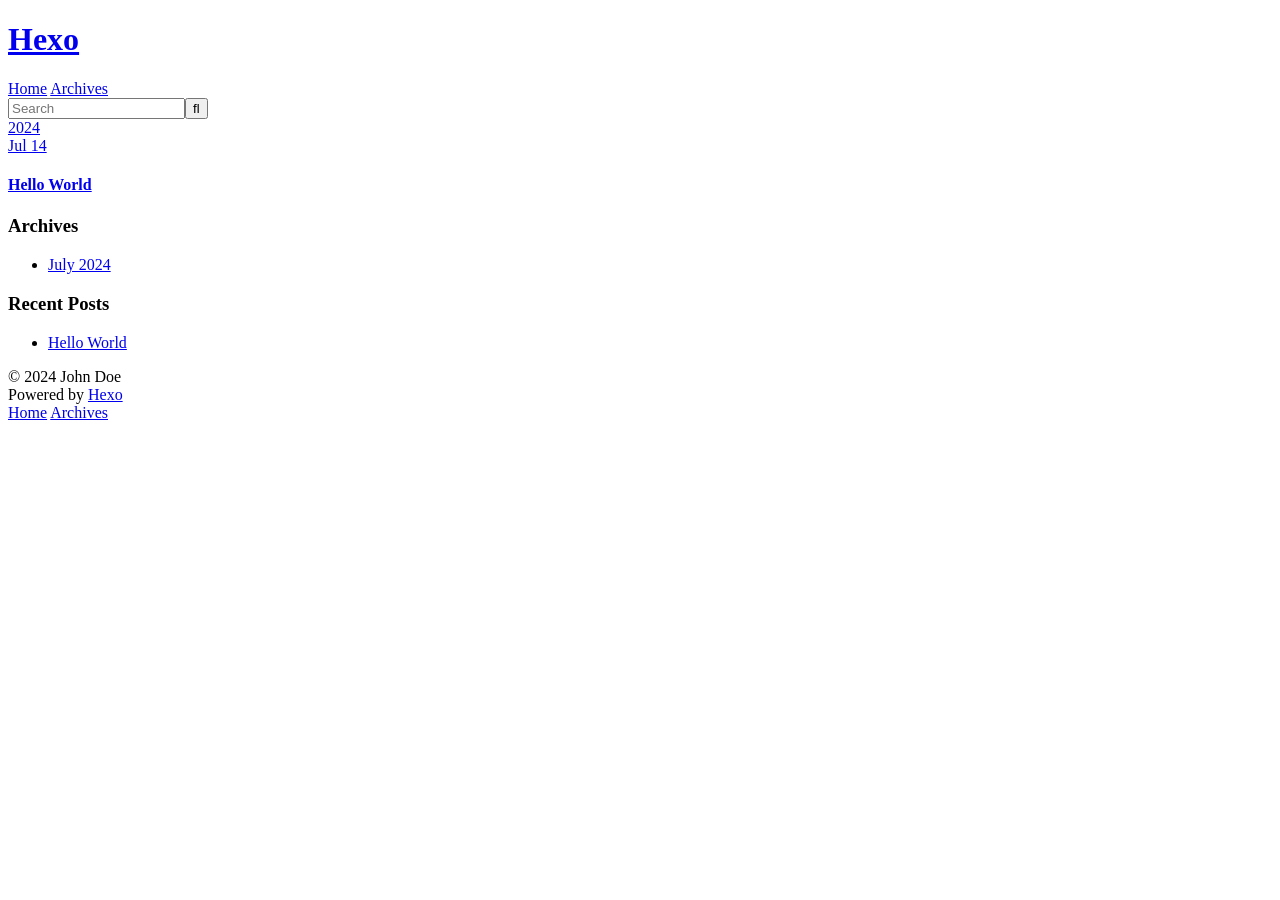
==== archives/index.html @ 9d107116 "Site updated: 2024-07-14 13:29:21" ====
<!DOCTYPE html>
<html>
<head>
  <meta charset="utf-8">
  
  
  <title>Archives | Hexo</title>
  <meta name="viewport" content="width=device-width, initial-scale=1, shrink-to-fit=no">
  <meta property="og:type" content="website">
<meta property="og:title" content="Hexo">
<meta property="og:url" content="http://example.com/archives/index.html">
<meta property="og:site_name" content="Hexo">
<meta property="og:locale" content="en_US">
<meta property="article:author" content="John Doe">
<meta name="twitter:card" content="summary">
  
    <link rel="alternate" href="/atom.xml" title="Hexo" type="application/atom+xml">
  
  
    <link rel="shortcut icon" href="/favicon.png">
  
  
  
<link rel="stylesheet" href="/css/style.css">

  
    
<link rel="stylesheet" href="/fancybox/jquery.fancybox.min.css">

  
  
<meta name="generator" content="Hexo 7.3.0"></head>

<body>
  <div id="container">
    <div id="wrap">
      <header id="header">
  <div id="banner"></div>
  <div id="header-outer" class="outer">
    <div id="header-title" class="inner">
      <h1 id="logo-wrap">
        <a href="/" id="logo">Hexo</a>
      </h1>
      
    </div>
    <div id="header-inner" class="inner">
      <nav id="main-nav">
        <a id="main-nav-toggle" class="nav-icon"><span class="fa fa-bars"></span></a>
        
          <a class="main-nav-link" href="/">Home</a>
        
          <a class="main-nav-link" href="/archives">Archives</a>
        
      </nav>
      <nav id="sub-nav">
        
        
          <a class="nav-icon" href="/atom.xml" title="RSS Feed"><span class="fa fa-rss"></span></a>
        
        <a class="nav-icon nav-search-btn" title="Search"><span class="fa fa-search"></span></a>
      </nav>
      <div id="search-form-wrap">
        <form action="//google.com/search" method="get" accept-charset="UTF-8" class="search-form"><input type="search" name="q" class="search-form-input" placeholder="Search"><button type="submit" class="search-form-submit">&#xF002;</button><input type="hidden" name="sitesearch" value="http://example.com"></form>
      </div>
    </div>
  </div>
</header>

      <div class="outer">
        <section id="main">
  
  
    
    
      
      
      <section class="archives-wrap">
        <div class="archive-year-wrap">
          <a href="/archives/2024" class="archive-year">2024</a>
        </div>
        <div class="archives">
    
    <article class="archive-article archive-type-post">
  <div class="archive-article-inner">
    <header class="archive-article-header">
      <a href="/2024/07/14/hello-world/" class="archive-article-date">
  <time class="dt-published" datetime="2024-07-14T05:10:13.181Z" itemprop="datePublished">Jul 14</time>
</a>
      
  
    <h1 itemprop="name">
      <a class="archive-article-title" href="/2024/07/14/hello-world/">Hello World</a>
    </h1>
  

    </header>
  </div>
</article>
  
  
    </div></section>
  


</section>
        
          <aside id="sidebar">
  
    

  
    

  
    
  
    
  <div class="widget-wrap">
    <h3 class="widget-title">Archives</h3>
    <div class="widget">
      <ul class="archive-list"><li class="archive-list-item"><a class="archive-list-link" href="/archives/2024/07/">July 2024</a></li></ul>
    </div>
  </div>


  
    
  <div class="widget-wrap">
    <h3 class="widget-title">Recent Posts</h3>
    <div class="widget">
      <ul>
        
          <li>
            <a href="/2024/07/14/hello-world/">Hello World</a>
          </li>
        
      </ul>
    </div>
  </div>

  
</aside>
        
      </div>
      <footer id="footer">
  
  <div class="outer">
    <div id="footer-info" class="inner">
      
      &copy; 2024 John Doe<br>
      Powered by <a href="https://hexo.io/" target="_blank">Hexo</a>
    </div>
  </div>
</footer>

    </div>
    <nav id="mobile-nav">
  
    <a href="/" class="mobile-nav-link">Home</a>
  
    <a href="/archives" class="mobile-nav-link">Archives</a>
  
</nav>
    


<script src="/js/jquery-3.6.4.min.js"></script>



  
<script src="/fancybox/jquery.fancybox.min.js"></script>




<script src="/js/script.js"></script>





  </div>
</body>
</html>
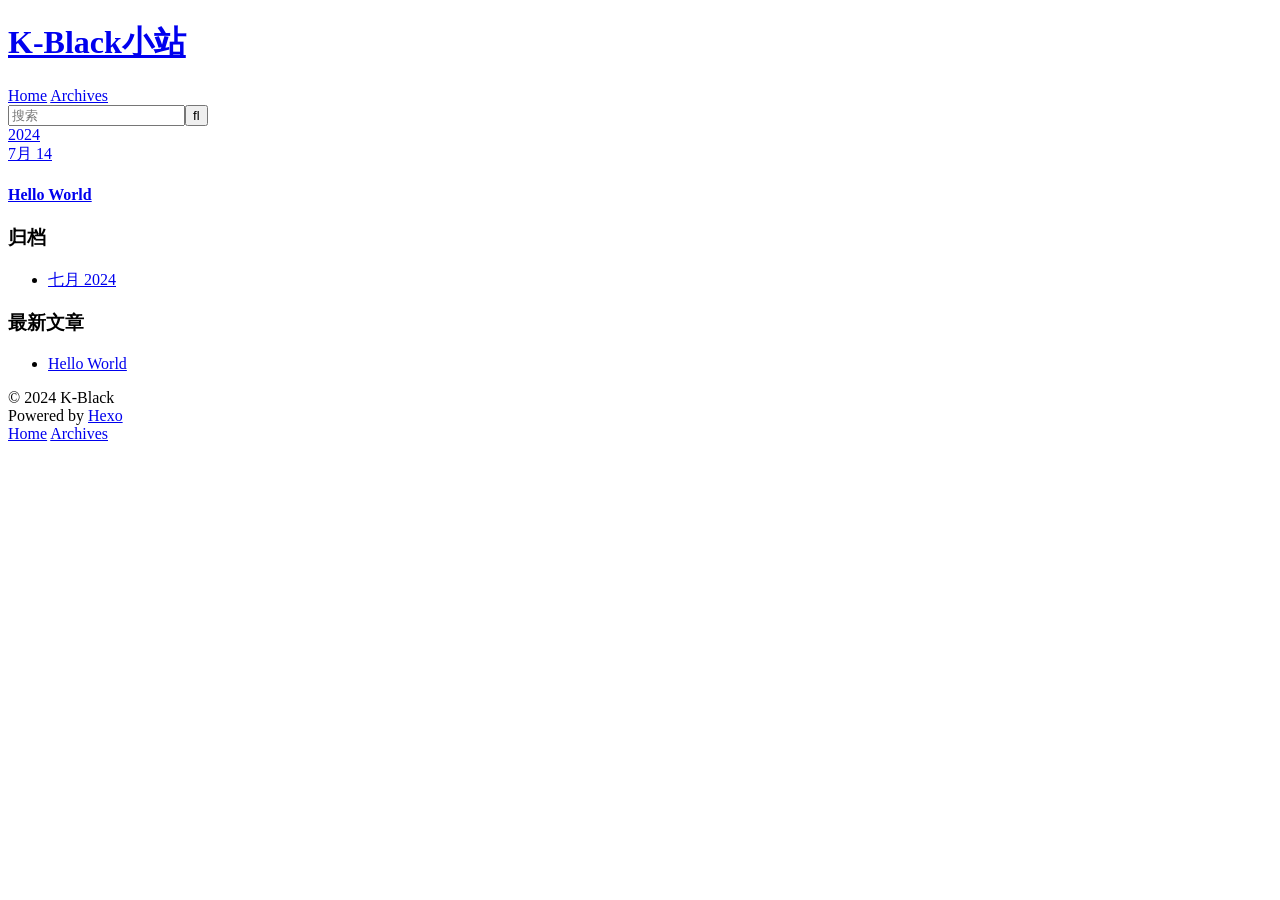
==== commit c56af139: "Site updated: 2024-07-14 13:41:39" ====
--- a/archives/index.html
+++ b/archives/index.html
@@ -4,17 +4,17 @@
   <meta charset="utf-8">
   
   
-  <title>Archives | Hexo</title>
+  <title>归档 | K-Black小站</title>
   <meta name="viewport" content="width=device-width, initial-scale=1, shrink-to-fit=no">
   <meta property="og:type" content="website">
-<meta property="og:title" content="Hexo">
+<meta property="og:title" content="K-Black小站">
 <meta property="og:url" content="http://example.com/archives/index.html">
-<meta property="og:site_name" content="Hexo">
-<meta property="og:locale" content="en_US">
-<meta property="article:author" content="John Doe">
+<meta property="og:site_name" content="K-Black小站">
+<meta property="og:locale" content="zh_CN">
+<meta property="article:author" content="K-Black">
 <meta name="twitter:card" content="summary">
   
-    <link rel="alternate" href="/atom.xml" title="Hexo" type="application/atom+xml">
+    <link rel="alternate" href="/atom.xml" title="K-Black小站" type="application/atom+xml">
   
   
     <link rel="shortcut icon" href="/favicon.png">
@@ -39,7 +39,7 @@
   <div id="header-outer" class="outer">
     <div id="header-title" class="inner">
       <h1 id="logo-wrap">
-        <a href="/" id="logo">Hexo</a>
+        <a href="/" id="logo">K-Black小站</a>
       </h1>
       
     </div>
@@ -55,12 +55,12 @@
       <nav id="sub-nav">
         
         
-          <a class="nav-icon" href="/atom.xml" title="RSS Feed"><span class="fa fa-rss"></span></a>
+          <a class="nav-icon" href="/atom.xml" title="RSS 订阅"><span class="fa fa-rss"></span></a>
         
-        <a class="nav-icon nav-search-btn" title="Search"><span class="fa fa-search"></span></a>
+        <a class="nav-icon nav-search-btn" title="搜索"><span class="fa fa-search"></span></a>
       </nav>
       <div id="search-form-wrap">
-        <form action="//google.com/search" method="get" accept-charset="UTF-8" class="search-form"><input type="search" name="q" class="search-form-input" placeholder="Search"><button type="submit" class="search-form-submit">&#xF002;</button><input type="hidden" name="sitesearch" value="http://example.com"></form>
+        <form action="//google.com/search" method="get" accept-charset="UTF-8" class="search-form"><input type="search" name="q" class="search-form-input" placeholder="搜索"><button type="submit" class="search-form-submit">&#xF002;</button><input type="hidden" name="sitesearch" value="http://example.com"></form>
       </div>
     </div>
   </div>
@@ -84,7 +84,7 @@
   <div class="archive-article-inner">
     <header class="archive-article-header">
       <a href="/2024/07/14/hello-world/" class="archive-article-date">
-  <time class="dt-published" datetime="2024-07-14T05:10:13.181Z" itemprop="datePublished">Jul 14</time>
+  <time class="dt-published" datetime="2024-07-14T05:10:13.181Z" itemprop="datePublished">7月 14</time>
 </a>
       
   
@@ -116,9 +116,9 @@
   
     
   <div class="widget-wrap">
-    <h3 class="widget-title">Archives</h3>
+    <h3 class="widget-title">归档</h3>
     <div class="widget">
-      <ul class="archive-list"><li class="archive-list-item"><a class="archive-list-link" href="/archives/2024/07/">July 2024</a></li></ul>
+      <ul class="archive-list"><li class="archive-list-item"><a class="archive-list-link" href="/archives/2024/07/">七月 2024</a></li></ul>
     </div>
   </div>
 
@@ -126,7 +126,7 @@
   
     
   <div class="widget-wrap">
-    <h3 class="widget-title">Recent Posts</h3>
+    <h3 class="widget-title">最新文章</h3>
     <div class="widget">
       <ul>
         
@@ -147,7 +147,7 @@
   <div class="outer">
     <div id="footer-info" class="inner">
       
-      &copy; 2024 John Doe<br>
+      &copy; 2024 K-Black<br>
       Powered by <a href="https://hexo.io/" target="_blank">Hexo</a>
     </div>
   </div>
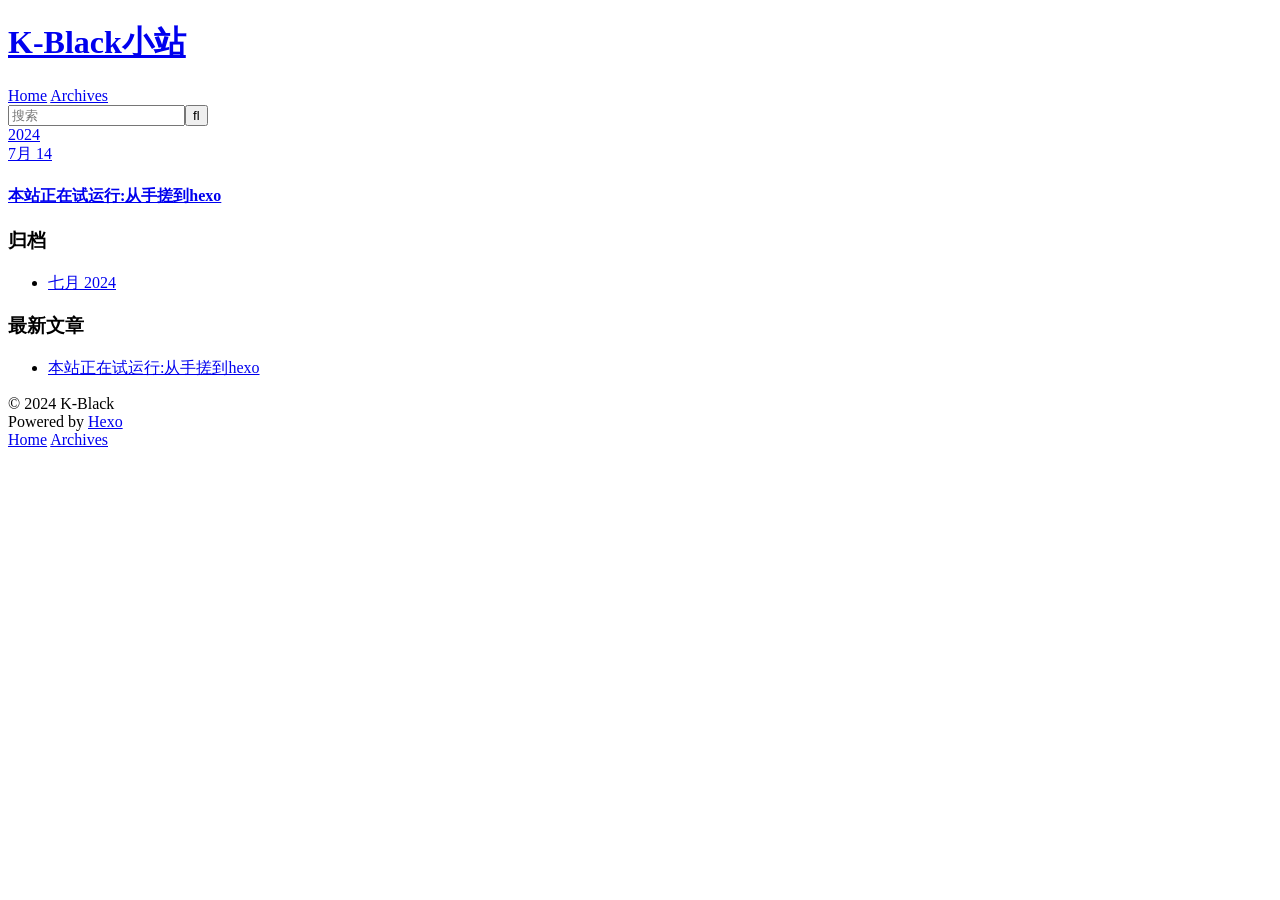
==== commit d8432def: "Site updated: 2024-07-14 13:57:13" ====
--- a/archives/index.html
+++ b/archives/index.html
@@ -83,13 +83,13 @@
     <article class="archive-article archive-type-post">
   <div class="archive-article-inner">
     <header class="archive-article-header">
-      <a href="/2024/07/14/hello-world/" class="archive-article-date">
-  <time class="dt-published" datetime="2024-07-14T05:10:13.181Z" itemprop="datePublished">7月 14</time>
+      <a href="/2024/07/14/%E6%9C%AC%E7%AB%99%E6%AD%A3%E5%9C%A8%E8%AF%95%E8%BF%90%E8%A1%8C-%E4%BB%8E%E6%89%8B%E6%90%93%E5%88%B0hexo/" class="archive-article-date">
+  <time class="dt-published" datetime="2024-07-14T05:56:45.000Z" itemprop="datePublished">7月 14</time>
 </a>
       
   
     <h1 itemprop="name">
-      <a class="archive-article-title" href="/2024/07/14/hello-world/">Hello World</a>
+      <a class="archive-article-title" href="/2024/07/14/%E6%9C%AC%E7%AB%99%E6%AD%A3%E5%9C%A8%E8%AF%95%E8%BF%90%E8%A1%8C-%E4%BB%8E%E6%89%8B%E6%90%93%E5%88%B0hexo/">本站正在试运行:从手搓到hexo</a>
     </h1>
   
 
@@ -131,7 +131,7 @@
       <ul>
         
           <li>
-            <a href="/2024/07/14/hello-world/">Hello World</a>
+            <a href="/2024/07/14/%E6%9C%AC%E7%AB%99%E6%AD%A3%E5%9C%A8%E8%AF%95%E8%BF%90%E8%A1%8C-%E4%BB%8E%E6%89%8B%E6%90%93%E5%88%B0hexo/">本站正在试运行:从手搓到hexo</a>
           </li>
         
       </ul>
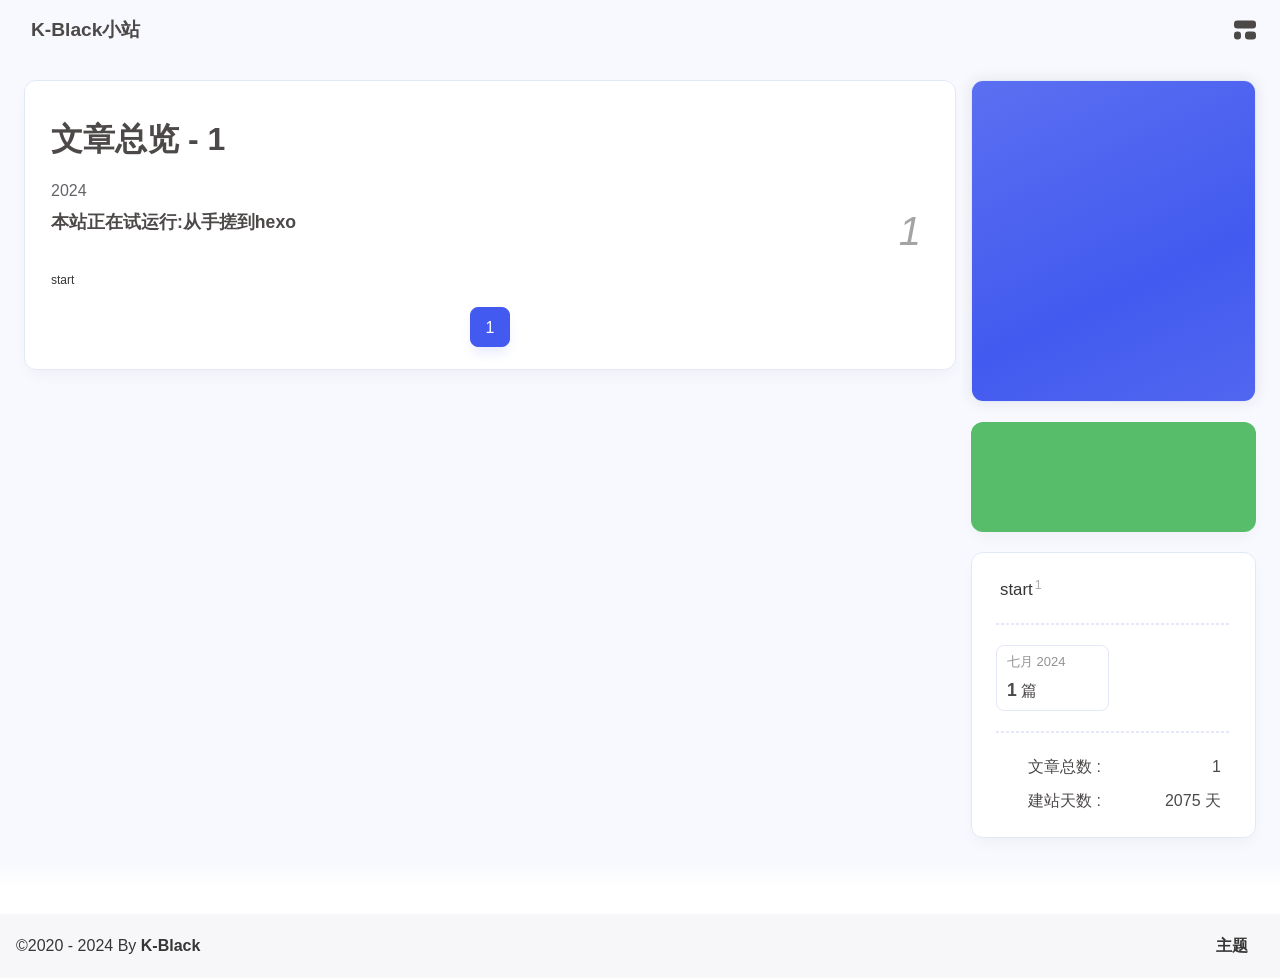
==== commit afcc9e91: "Site updated: 2024-07-14 14:18:46" ====
--- a/archives/index.html
+++ b/archives/index.html
@@ -1,185 +1,340 @@
-<!DOCTYPE html>
-<html>
-<head>
-  <meta charset="utf-8">
+<!DOCTYPE html><html lang="zh-CN" data-theme="light"><head><meta charset="UTF-8"><meta http-equiv="X-UA-Compatible" content="IE=edge"><meta name="viewport" content="width=device-width, initial-scale=1.0, user-scalable=no"><title>归档 | K-Black小站</title><meta name="author" content="K-Black"><meta name="copyright" content="K-Black"><meta name="format-detection" content="telephone=no"><meta name="theme-color" content="#f7f9fe"><meta name="mobile-web-app-capable" content="yes"><meta name="apple-touch-fullscreen" content="yes"><meta name="apple-mobile-web-app-title" content="归档"><meta name="application-name" content="归档"><meta name="apple-mobile-web-app-capable" content="yes"><meta name="apple-mobile-web-app-status-bar-style" content="#f7f9fe"><meta property="og:type" content="website"><meta property="og:title" content="归档"><meta property="og:url" content="http://example.com/archives/index.html"><meta property="og:site_name" content="K-Black小站"><meta property="og:description" content="归档"><meta property="og:locale" content="zh-CN"><meta property="og:image" content="https://bu.dusays.com/2023/04/27/64496e511b09c.jpg"><meta property="article:author" content="K-Black"><meta property="article:tag"><meta name="twitter:card" content="summary"><meta name="twitter:image" content="https://bu.dusays.com/2023/04/27/64496e511b09c.jpg"><meta name="description" content="归档"><link rel="shortcut icon" href="/favicon.ico"><link rel="canonical" href="http://example.com/archives/"><link rel="preconnect" href="//cdn.cbd.int"/><meta name="google-site-verification" content="xxx"/><meta name="baidu-site-verification" content="code-xxx"/><meta name="msvalidate.01" content="xxx"/><link rel="stylesheet" href="/css/index.css"><link rel="stylesheet" href="https://cdn.cbd.int/node-snackbar@0.1.16/dist/snackbar.min.css" media="print" onload="this.media='all'"><link rel="stylesheet" href="https://cdn.cbd.int/@fancyapps/ui@5.0.28/dist/fancybox/fancybox.css" media="print" onload="this.media='all'"><script>const GLOBAL_CONFIG = {
+  linkPageTop: undefined,
+  peoplecanvas: {"enable":true,"img":"https://upload-bbs.miyoushe.com/upload/2023/09/03/125766904/ee23df8517f3c3e3efc4145658269c06_5714860933110284659.png"},
+  postHeadAiDescription: {"enable":true,"gptName":"AnZhiYu","mode":"local","switchBtn":false,"btnLink":"https://afdian.net/item/886a79d4db6711eda42a52540025c377","randomNum":3,"basicWordCount":1000,"key":"xxxx","Referer":"https://xx.xx/"},
+  diytitle: {"enable":true,"leaveTitle":"w(ﾟДﾟ)w 不要走！再看看嘛！","backTitle":"♪(^∇^*)欢迎肥来！"},
+  LA51: undefined,
+  greetingBox: undefined,
+  twikooEnvId: '',
+  commentBarrageConfig:undefined,
+  root: '/',
+  preloader: {"source":3},
+  friends_vue_info: undefined,
+  navMusic: true,
+  mainTone: undefined,
+  authorStatus: undefined,
+  algolia: undefined,
+  localSearch: undefined,
+  translate: {"defaultEncoding":2,"translateDelay":0,"msgToTraditionalChinese":"繁","msgToSimplifiedChinese":"简","rightMenuMsgToTraditionalChinese":"转为繁体","rightMenuMsgToSimplifiedChinese":"转为简体"},
+  noticeOutdate: undefined,
+  highlight: {"plugin":"highlight.js","highlightCopy":true,"highlightLang":true,"highlightHeightLimit":330},
+  copy: {
+    success: '复制成功',
+    error: '复制错误',
+    noSupport: '浏览器不支持'
+  },
+  relativeDate: {
+    homepage: false,
+    simplehomepage: true,
+    post: false
+  },
+  runtime: '天',
+  date_suffix: {
+    just: '刚刚',
+    min: '分钟前',
+    hour: '小时前',
+    day: '天前',
+    month: '个月前'
+  },
+  copyright: {"copy":true,"copyrightEbable":false,"limitCount":50,"languages":{"author":"作者: K-Black","link":"链接: ","source":"来源: K-Black小站","info":"著作权归作者所有。商业转载请联系作者获得授权，非商业转载请注明出处。","copySuccess":"复制成功，复制和转载请标注本文地址"}},
+  lightbox: 'fancybox',
+  Snackbar: {"chs_to_cht":"你已切换为繁体","cht_to_chs":"你已切换为简体","day_to_night":"你已切换为深色模式","night_to_day":"你已切换为浅色模式","bgLight":"#425AEF","bgDark":"#1f1f1f","position":"top-center"},
+  source: {
+    justifiedGallery: {
+      js: 'https://cdn.cbd.int/flickr-justified-gallery@2.1.2/dist/fjGallery.min.js',
+      css: 'https://cdn.cbd.int/flickr-justified-gallery@2.1.2/dist/fjGallery.css'
+    }
+  },
+  isPhotoFigcaption: false,
+  islazyload: true,
+  isAnchor: false,
+  shortcutKey: undefined,
+  autoDarkmode: true
+}</script><script id="config-diff">var GLOBAL_CONFIG_SITE = {
+  configTitle: 'K-Black小站',
+  title: '归档',
+  postAI: '',
+  pageFillDescription: '归档',
+  isPost: false,
+  isHome: false,
+  isHighlightShrink: false,
+  isToc: false,
+  postUpdate: '2024-07-14 14:18:02',
+  postMainColor: '',
+}</script><noscript><style type="text/css">
+  #nav {
+    opacity: 1
+  }
+  .justified-gallery img {
+    opacity: 1
+  }
+
+  #recent-posts time,
+  #post-meta time {
+    display: inline !important
+  }
+</style></noscript><script>(win=>{
+      win.saveToLocal = {
+        set: (key, value, ttl) => {
+          if (ttl === 0) return
+          const now = Date.now()
+          const expiry = now + ttl * 86400000
+          const item = {
+            value,
+            expiry
+          }
+          localStorage.setItem(key, JSON.stringify(item))
+        },
+      
+        get: key => {
+          const itemStr = localStorage.getItem(key)
+      
+          if (!itemStr) {
+            return undefined
+          }
+          const item = JSON.parse(itemStr)
+          const now = Date.now()
+      
+          if (now > item.expiry) {
+            localStorage.removeItem(key)
+            return undefined
+          }
+          return item.value
+        }
+      }
+    
+      win.getScript = (url, attr = {}) => new Promise((resolve, reject) => {
+        const script = document.createElement('script')
+        script.src = url
+        script.async = true
+        script.onerror = reject
+        script.onload = script.onreadystatechange = function() {
+          const loadState = this.readyState
+          if (loadState && loadState !== 'loaded' && loadState !== 'complete') return
+          script.onload = script.onreadystatechange = null
+          resolve()
+        }
+
+        Object.keys(attr).forEach(key => {
+          script.setAttribute(key, attr[key])
+        })
+
+        document.head.appendChild(script)
+      })
+    
+      win.getCSS = (url, id = false) => new Promise((resolve, reject) => {
+        const link = document.createElement('link')
+        link.rel = 'stylesheet'
+        link.href = url
+        if (id) link.id = id
+        link.onerror = reject
+        link.onload = link.onreadystatechange = function() {
+          const loadState = this.readyState
+          if (loadState && loadState !== 'loaded' && loadState !== 'complete') return
+          link.onload = link.onreadystatechange = null
+          resolve()
+        }
+        document.head.appendChild(link)
+      })
+    
+      win.activateDarkMode = () => {
+        document.documentElement.setAttribute('data-theme', 'dark')
+        if (document.querySelector('meta[name="theme-color"]') !== null) {
+          document.querySelector('meta[name="theme-color"]').setAttribute('content', '#18171d')
+        }
+      }
+      win.activateLightMode = () => {
+        document.documentElement.setAttribute('data-theme', 'light')
+        if (document.querySelector('meta[name="theme-color"]') !== null) {
+          document.querySelector('meta[name="theme-color"]').setAttribute('content', '#f7f9fe')
+        }
+      }
+      const t = saveToLocal.get('theme')
+    
+          const isDarkMode = window.matchMedia('(prefers-color-scheme: dark)').matches
+          const isLightMode = window.matchMedia('(prefers-color-scheme: light)').matches
+          const isNotSpecified = window.matchMedia('(prefers-color-scheme: no-preference)').matches
+          const hasNoSupport = !isDarkMode && !isLightMode && !isNotSpecified
+
+          if (t === undefined) {
+            if (isLightMode) activateLightMode()
+            else if (isDarkMode) activateDarkMode()
+            else if (isNotSpecified || hasNoSupport) {
+              const now = new Date()
+              const hour = now.getHours()
+              const isNight = hour <= 6 || hour >= 18
+              isNight ? activateDarkMode() : activateLightMode()
+            }
+            window.matchMedia('(prefers-color-scheme: dark)').addListener(e => {
+              if (saveToLocal.get('theme') === undefined) {
+                e.matches ? activateDarkMode() : activateLightMode()
+              }
+            })
+          } else if (t === 'light') activateLightMode()
+          else activateDarkMode()
+        
+      const asideStatus = saveToLocal.get('aside-status')
+      if (asideStatus !== undefined) {
+        if (asideStatus === 'hide') {
+          document.documentElement.classList.add('hide-aside')
+        } else {
+          document.documentElement.classList.remove('hide-aside')
+        }
+      }
+    
+      const detectApple = () => {
+        if(/iPad|iPhone|iPod|Macintosh/.test(navigator.userAgent)){
+          document.documentElement.classList.add('apple')
+        }
+      }
+      detectApple()
+    })(window)</script><meta name="generator" content="Hexo 7.3.0"></head><body data-type="anzhiyu"><div id="web_bg"></div><div id="an_music_bg"></div><div id="loading-box" onclick="document.getElementById(&quot;loading-box&quot;).classList.add(&quot;loaded&quot;)"><div class="loading-bg"><img class="loading-img nolazyload" alt="加载头像" src="https://npm.elemecdn.com/anzhiyu-blog-static@1.0.4/img/avatar.jpg"/><div class="loading-image-dot"></div></div></div><script>const preloader = {
+  endLoading: () => {
+    document.getElementById('loading-box').classList.add("loaded");
+  },
+  initLoading: () => {
+    document.getElementById('loading-box').classList.remove("loaded")
+  }
+}
+window.addEventListener('load',()=> { preloader.endLoading() })
+setTimeout(function(){preloader.endLoading();},10000)
+
+if (true) {
+  document.addEventListener('pjax:send', () => { preloader.initLoading() })
+  document.addEventListener('pjax:complete', () => { preloader.endLoading() })
+}</script><link rel="stylesheet" href="https://cdn.cbd.int/anzhiyu-theme-static@1.1.10/progress_bar/progress_bar.css"/><script async="async" src="https://cdn.cbd.int/pace-js@1.2.4/pace.min.js" data-pace-options="{ &quot;restartOnRequestAfter&quot;:false,&quot;eventLag&quot;:false}"></script><div class="page" id="body-wrap"><header class="not-top-img" id="page-header"><nav id="nav"><div id="nav-group"><span id="blog_name"><a id="site-name" href="/" accesskey="h"><div class="title">K-Black小站</div><i class="anzhiyufont anzhiyu-icon-house-chimney"></i></a></span><div class="mask-name-container"><div id="name-container"><a id="page-name" href="javascript:anzhiyu.scrollToDest(0, 500)">PAGE_NAME</a></div></div><div id="menus"></div><div id="nav-right"><div class="nav-button" id="randomPost_button"><a class="site-page" onclick="toRandomPost()" title="随机前往一个文章" href="javascript:void(0);"><i class="anzhiyufont anzhiyu-icon-dice"></i></a></div><input id="center-console" type="checkbox"/><label class="widget" for="center-console" title="中控台" onclick="anzhiyu.switchConsole();"><i class="left"></i><i class="widget center"></i><i class="widget right"></i></label><div id="console"><div class="console-card-group-reward"><ul class="reward-all console-card"><li class="reward-item"><a href="https://npm.elemecdn.com/anzhiyu-blog@1.1.6/img/post/common/qrcode-weichat.png" target="_blank"><img class="post-qr-code-img" alt="微信" src= "[data-uri]" onerror="this.onerror=null,this.src=&quot;/img/404.jpg&quot;" data-lazy-src="https://npm.elemecdn.com/anzhiyu-blog@1.1.6/img/post/common/qrcode-weichat.png"/></a><div class="post-qr-code-desc">微信</div></li><li class="reward-item"><a href="https://npm.elemecdn.com/anzhiyu-blog@1.1.6/img/post/common/qrcode-alipay.png" target="_blank"><img class="post-qr-code-img" alt="支付宝" src= "[data-uri]" onerror="this.onerror=null,this.src=&quot;/img/404.jpg&quot;" data-lazy-src="https://npm.elemecdn.com/anzhiyu-blog@1.1.6/img/post/common/qrcode-alipay.png"/></a><div class="post-qr-code-desc">支付宝</div></li></ul></div><div class="console-card-group"><div class="console-card-group-left"><div class="console-card" id="card-newest-comments"><div class="card-content"><div class="author-content-item-tips">互动</div><span class="author-content-item-title"> 最新评论</span></div><div class="aside-list"><span>正在加载中...</span></div></div></div><div class="console-card-group-right"><div class="console-card tags"><div class="card-content"><div class="author-content-item-tips">兴趣点</div><span class="author-content-item-title">寻找你感兴趣的领域</span><div class="card-tags"><div class="item-headline"></div><div class="card-tag-cloud"><a href="/tags/start/" style="font-size: 1.05rem;">start<sup>1</sup></a></div></div><hr/></div></div><div class="console-card history"><div class="item-headline"><i class="anzhiyufont anzhiyu-icon-box-archiv"></i><span>文章</span></div><div class="card-archives"><div class="item-headline"><i class="anzhiyufont anzhiyu-icon-archive"></i><span>归档</span></div><ul class="card-archive-list"><li class="card-archive-list-item"><a class="card-archive-list-link" href="/archives/2024/07/"><span class="card-archive-list-date">七月 2024</span><div class="card-archive-list-count-group"><span class="card-archive-list-count">1</span><span>篇</span></div></a></li></ul></div><hr/></div></div></div><div class="button-group"><div class="console-btn-item"><a class="darkmode_switchbutton" title="显示模式切换" href="javascript:void(0);"><i class="anzhiyufont anzhiyu-icon-moon"></i></a></div><div class="console-btn-item" id="consoleHideAside" onclick="anzhiyu.hideAsideBtn()" title="边栏显示控制"><a class="asideSwitch"><i class="anzhiyufont anzhiyu-icon-arrows-left-right"></i></a></div><div class="console-btn-item" id="consoleMusic" onclick="anzhiyu.musicToggle()" title="音乐开关"><a class="music-switch"><i class="anzhiyufont anzhiyu-icon-music"></i></a></div></div><div class="console-mask" onclick="anzhiyu.hideConsole()" href="javascript:void(0);"></div></div><div class="nav-button" id="nav-totop"><a class="totopbtn" href="javascript:void(0);"><i class="anzhiyufont anzhiyu-icon-arrow-up"></i><span id="percent" onclick="anzhiyu.scrollToDest(0,500)">0</span></a></div><div id="toggle-menu"><a class="site-page" href="javascript:void(0);" title="切换"><i class="anzhiyufont anzhiyu-icon-bars"></i></a></div></div></div></nav></header><main id="blog-container"><div class="layout" id="content-inner"><div id="archive"><div class="article-sort-title">文章总览 - 1</div><div class="article-sort"><div class="article-sort-item year"><span>2024</span></div><div class="article-sort-item no-article-cover"><div class="article-sort-item-info"><a class="article-sort-item-title" href="/2024/07/14/%E6%9C%AC%E7%AB%99%E6%AD%A3%E5%9C%A8%E8%AF%95%E8%BF%90%E8%A1%8C-%E4%BB%8E%E6%89%8B%E6%90%93%E5%88%B0hexo/" title="本站正在试运行:从手搓到hexo">本站正在试运行:从手搓到hexo</a><span class="article-sort-item-index">1</span><div class="article-meta-wrap"><span class="article-sort-item-tags"><a class="article-meta__tags" href="/tags/start/" tabindex="-1"> <span> <i class="anzhiyufont anzhiyu-icon-hashtag"></i>start</span></a></span><div class="article-sort-item-time"><i class="anzhiyufont anzhiyu-icon-calendar-alt"></i><time class="post-meta-date-created" datetime="2024-07-14T05:56:45.000Z" title="发表于 2024-07-14 13:56:45">2024-07-14</time></div></div></div></div></div><nav id="pagination"><div class="pagination"><span class="page-number current">1</span></div></nav></div><div class="aside-content" id="aside-content"><div class="card-widget card-info"><div class="card-content"><div class="author-info-avatar"><img class="avatar-img" src= "[data-uri]" onerror="this.onerror=null,this.src=&quot;/img/404.jpg&quot;" data-lazy-src="https://bu.dusays.com/2023/04/27/64496e511b09c.jpg" onerror="this.onerror=null;this.src='/img/friend_404.gif'" alt="avatar"/></div><div class="author-info__description"></div></div></div><div class="card-widget anzhiyu-right-widget" id="card-wechat" onclick="null"><div id="flip-wrapper"><div id="flip-content"><div class="face" style="background: url(https://bu.dusays.com/2023/01/13/63c02edf44033.png) center center / 100% no-repeat"></div><div class="back face" style="background: url(https://bu.dusays.com/2023/05/13/645fa415e8694.png) center center / 100% no-repeat"></div></div></div></div><div class="sticky_layout"><div class="card-widget"><div class="card-tags"><div class="item-headline"></div><div class="card-tag-cloud"><a href="/tags/start/" style="font-size: 1.05rem;">start<sup>1</sup></a></div></div><hr/><div class="card-archives"><div class="item-headline"><i class="anzhiyufont anzhiyu-icon-archive"></i><span>归档</span></div><ul class="card-archive-list"><li class="card-archive-list-item"><a class="card-archive-list-link" href="/archives/2024/07/"><span class="card-archive-list-date">七月 2024</span><div class="card-archive-list-count-group"><span class="card-archive-list-count">1</span><span>篇</span></div></a></li></ul></div><hr/><div class="card-webinfo"><div class="item-headline"><i class="anzhiyufont anzhiyu-icon-chart-line"></i><span>网站资讯</span></div><div class="webinfo"><div class="webinfo-item"><div class="webinfo-item-title"><i class="anzhiyufont anzhiyu-icon-file-lines"></i><div class="item-name">文章总数 :</div></div><div class="item-count">1</div></div><div class="webinfo-item"><div class="webinfo-item-title"><i class="anzhiyufont anzhiyu-icon-stopwatch"></i><div class="item-name">建站天数 :</div></div><div class="item-count" id="runtimeshow" data-publishDate="2021-03-31T16:00:00.000Z"><i class="anzhiyufont anzhiyu-icon-spinner anzhiyu-spin"></i></div></div></div></div></div></div></div></div></main><footer id="footer"><div id="footer-wrap"></div><div id="footer-bar"><div class="footer-bar-links"><div class="footer-bar-left"><div id="footer-bar-tips"><div class="copyright">&copy;2020 - 2024 By <a class="footer-bar-link" href="/" title="K-Black" target="_blank">K-Black</a></div></div><div id="footer-type-tips"></div></div><div class="footer-bar-right"><a class="footer-bar-link" target="_blank" rel="noopener" href="https://github.com/anzhiyu-c/hexo-theme-anzhiyu" title="主题">主题</a></div></div></div></footer></div><div id="sidebar"><div id="menu-mask"></div><div id="sidebar-menus"><div class="sidebar-site-data site-data is-center"><a href="/archives/" title="archive"><div class="headline">文章</div><div class="length-num">1</div></a><a href="/tags/" title="tag"><div class="headline">标签</div><div class="length-num">1</div></a><a href="/categories/" title="category"><div class="headline">分类</div><div class="length-num">0</div></a></div><span class="sidebar-menu-item-title">功能</span><div class="sidebar-menu-item"><a class="darkmode_switchbutton menu-child" href="javascript:void(0);" title="显示模式"><i class="anzhiyufont anzhiyu-icon-circle-half-stroke"></i><span>显示模式</span></a></div><div class="back-menu-list-groups"><div class="back-menu-list-group"><div class="back-menu-list-title">网页</div><div class="back-menu-list"><a class="back-menu-item" target="_blank" rel="noopener" href="https://blog.anheyu.com/" title="博客"><img class="back-menu-item-icon" src= "[data-uri]" onerror="this.onerror=null,this.src=&quot;/img/404.jpg&quot;" data-lazy-src="/img/favicon.ico" alt="博客"/><span class="back-menu-item-text">博客</span></a></div></div><div class="back-menu-list-group"><div class="back-menu-list-title">项目</div><div class="back-menu-list"><a class="back-menu-item" target="_blank" rel="noopener" href="https://image.anheyu.com/" title="安知鱼图床"><img class="back-menu-item-icon" src= "[data-uri]" onerror="this.onerror=null,this.src=&quot;/img/404.jpg&quot;" data-lazy-src="https://image.anheyu.com/favicon.ico" alt="安知鱼图床"/><span class="back-menu-item-text">安知鱼图床</span></a></div></div></div><span class="sidebar-menu-item-title">标签</span><div class="card-tags"><div class="item-headline"></div><div class="card-tag-cloud"><a href="/tags/start/" style="font-size: 0.88rem;">start<sup>1</sup></a></div></div><hr/></div></div><div id="rightside"><div id="rightside-config-hide"><button id="translateLink" type="button" title="简繁转换">繁</button><button id="darkmode" type="button" title="浅色和深色模式转换"><i class="anzhiyufont anzhiyu-icon-circle-half-stroke"></i></button><button id="hide-aside-btn" type="button" title="单栏和双栏切换"><i class="anzhiyufont anzhiyu-icon-arrows-left-right"></i></button></div><div id="rightside-config-show"><button id="rightside-config" type="button" title="设置"><i class="anzhiyufont anzhiyu-icon-gear"></i></button><button id="go-up" type="button" title="回到顶部"><i class="anzhiyufont anzhiyu-icon-arrow-up"></i></button></div></div><div id="nav-music"><a id="nav-music-hoverTips" onclick="anzhiyu.musicToggle()" accesskey="m">播放音乐</a><div id="console-music-bg"></div><meting-js id="8152976493" server="netease" type="playlist" mutex="true" preload="none" theme="var(--anzhiyu-main)" data-lrctype="0" order="random" volume="0.7"></meting-js></div><div id="rightMenu"><div class="rightMenu-group rightMenu-small"><div class="rightMenu-item" id="menu-backward"><i class="anzhiyufont anzhiyu-icon-arrow-left"></i></div><div class="rightMenu-item" id="menu-forward"><i class="anzhiyufont anzhiyu-icon-arrow-right"></i></div><div class="rightMenu-item" id="menu-refresh"><i class="anzhiyufont anzhiyu-icon-arrow-rotate-right" style="font-size: 1rem;"></i></div><div class="rightMenu-item" id="menu-top"><i class="anzhiyufont anzhiyu-icon-arrow-up"></i></div></div><div class="rightMenu-group rightMenu-line rightMenuPlugin"><div class="rightMenu-item" id="menu-copytext"><i class="anzhiyufont anzhiyu-icon-copy"></i><span>复制选中文本</span></div><div class="rightMenu-item" id="menu-pastetext"><i class="anzhiyufont anzhiyu-icon-paste"></i><span>粘贴文本</span></div><a class="rightMenu-item" id="menu-commenttext"><i class="anzhiyufont anzhiyu-icon-comment-medical"></i><span>引用到评论</span></a><div class="rightMenu-item" id="menu-newwindow"><i class="anzhiyufont anzhiyu-icon-window-restore"></i><span>新窗口打开</span></div><div class="rightMenu-item" id="menu-copylink"><i class="anzhiyufont anzhiyu-icon-link"></i><span>复制链接地址</span></div><div class="rightMenu-item" id="menu-copyimg"><i class="anzhiyufont anzhiyu-icon-images"></i><span>复制此图片</span></div><div class="rightMenu-item" id="menu-downloadimg"><i class="anzhiyufont anzhiyu-icon-download"></i><span>下载此图片</span></div><div class="rightMenu-item" id="menu-newwindowimg"><i class="anzhiyufont anzhiyu-icon-window-restore"></i><span>新窗口打开图片</span></div><div class="rightMenu-item" id="menu-search"><i class="anzhiyufont anzhiyu-icon-magnifying-glass"></i><span>站内搜索</span></div><div class="rightMenu-item" id="menu-searchBaidu"><i class="anzhiyufont anzhiyu-icon-magnifying-glass"></i><span>百度搜索</span></div><div class="rightMenu-item" id="menu-music-toggle"><i class="anzhiyufont anzhiyu-icon-play"></i><span>播放音乐</span></div><div class="rightMenu-item" id="menu-music-back"><i class="anzhiyufont anzhiyu-icon-backward"></i><span>切换到上一首</span></div><div class="rightMenu-item" id="menu-music-forward"><i class="anzhiyufont anzhiyu-icon-forward"></i><span>切换到下一首</span></div><div class="rightMenu-item" id="menu-music-playlist" onclick="window.open(&quot;https://y.qq.com/n/ryqq/playlist/8802438608&quot;, &quot;_blank&quot;);" style="display: none;"><i class="anzhiyufont anzhiyu-icon-radio"></i><span>查看所有歌曲</span></div><div class="rightMenu-item" id="menu-music-copyMusicName"><i class="anzhiyufont anzhiyu-icon-copy"></i><span>复制歌名</span></div></div><div class="rightMenu-group rightMenu-line rightMenuOther"><a class="rightMenu-item menu-link" id="menu-randomPost"><i class="anzhiyufont anzhiyu-icon-shuffle"></i><span>随便逛逛</span></a><a class="rightMenu-item menu-link" href="/categories/"><i class="anzhiyufont anzhiyu-icon-cube"></i><span>博客分类</span></a><a class="rightMenu-item menu-link" href="/tags/"><i class="anzhiyufont anzhiyu-icon-tags"></i><span>文章标签</span></a></div><div class="rightMenu-group rightMenu-line rightMenuOther"><a class="rightMenu-item" id="menu-copy" href="javascript:void(0);"><i class="anzhiyufont anzhiyu-icon-copy"></i><span>复制地址</span></a><a class="rightMenu-item" id="menu-commentBarrage" href="javascript:void(0);"><i class="anzhiyufont anzhiyu-icon-message"></i><span class="menu-commentBarrage-text">关闭热评</span></a><a class="rightMenu-item" id="menu-darkmode" href="javascript:void(0);"><i class="anzhiyufont anzhiyu-icon-circle-half-stroke"></i><span class="menu-darkmode-text">深色模式</span></a><a class="rightMenu-item" id="menu-translate" href="javascript:void(0);"><i class="anzhiyufont anzhiyu-icon-language"></i><span>轉為繁體</span></a></div></div><div id="rightmenu-mask"></div><div><script src="/js/utils.js"></script><script src="/js/main.js"></script><script src="/js/tw_cn.js"></script><script src="https://cdn.cbd.int/@fancyapps/ui@5.0.28/dist/fancybox/fancybox.umd.js"></script><script src="https://cdn.cbd.int/instant.page@5.2.0/instantpage.js" type="module"></script><script src="https://cdn.cbd.int/vanilla-lazyload@17.8.5/dist/lazyload.iife.min.js"></script><script src="https://cdn.cbd.int/node-snackbar@0.1.16/dist/snackbar.min.js"></script><canvas id="universe"></canvas><script async src="https://npm.elemecdn.com/anzhiyu-theme-static@1.0.0/dark/dark.js"></script><script>// 消除控制台打印
+var HoldLog = console.log;
+console.log = function () {};
+let now1 = new Date();
+queueMicrotask(() => {
+  const Log = function () {
+    HoldLog.apply(console, arguments);
+  }; //在恢复前输出日志
+  const grt = new Date("04/01/2021 00:00:00"); //此处修改你的建站时间或者网站上线时间
+  now1.setTime(now1.getTime() + 250);
+  const days = (now1 - grt) / 1000 / 60 / 60 / 24;
+  const dnum = Math.floor(days);
+  const ascll = [
+    `欢迎使用安知鱼!`,
+    `生活明朗, 万物可爱`,
+    `
+        
+       █████╗ ███╗   ██╗███████╗██╗  ██╗██╗██╗   ██╗██╗   ██╗
+      ██╔══██╗████╗  ██║╚══███╔╝██║  ██║██║╚██╗ ██╔╝██║   ██║
+      ███████║██╔██╗ ██║  ███╔╝ ███████║██║ ╚████╔╝ ██║   ██║
+      ██╔══██║██║╚██╗██║ ███╔╝  ██╔══██║██║  ╚██╔╝  ██║   ██║
+      ██║  ██║██║ ╚████║███████╗██║  ██║██║   ██║   ╚██████╔╝
+      ╚═╝  ╚═╝╚═╝  ╚═══╝╚══════╝╚═╝  ╚═╝╚═╝   ╚═╝    ╚═════╝
+        
+        `,
+    "已上线",
+    dnum,
+    "天",
+    "©2020 By 安知鱼 V1.6.12",
+  ];
+  const ascll2 = [`NCC2-036`, `调用前置摄像头拍照成功，识别为【小笨蛋】.`, `Photo captured: `, `🤪`];
+
+  setTimeout(
+    Log.bind(
+      console,
+      `\n%c${ascll[0]} %c ${ascll[1]} %c ${ascll[2]} %c${ascll[3]}%c ${ascll[4]}%c ${ascll[5]}\n\n%c ${ascll[6]}\n`,
+      "color:#425AEF",
+      "",
+      "color:#425AEF",
+      "color:#425AEF",
+      "",
+      "color:#425AEF",
+      ""
+    )
+  );
+  setTimeout(
+    Log.bind(
+      console,
+      `%c ${ascll2[0]} %c ${ascll2[1]} %c \n${ascll2[2]} %c\n${ascll2[3]}\n`,
+      "color:white; background-color:#4fd953",
+      "",
+      "",
+      'background:url("https://npm.elemecdn.com/anzhiyu-blog@1.1.6/img/post/common/tinggge.gif") no-repeat;font-size:450%'
+    )
+  );
+
+  setTimeout(Log.bind(console, "%c WELCOME %c 你好，小笨蛋.", "color:white; background-color:#4f90d9", ""));
+
+  setTimeout(
+    console.warn.bind(
+      console,
+      "%c ⚡ Powered by 安知鱼 %c 你正在访问 K-Black 的博客.",
+      "color:white; background-color:#f0ad4e",
+      ""
+    )
+  );
+
+  setTimeout(Log.bind(console, "%c W23-12 %c 你已打开控制台.", "color:white; background-color:#4f90d9", ""));
+
+  setTimeout(
+    console.warn.bind(console, "%c S013-782 %c 你现在正处于监控中.", "color:white; background-color:#d9534f", "")
+  );
+});</script><script async src="/anzhiyu/random.js"></script><div class="js-pjax"><input type="hidden" name="page-type" id="page-type" value="anzhiyu"></div><script>var visitorMail = "";
+</script><script async data-pjax src="https://cdn.cbd.int/anzhiyu-theme-static@1.0.0/waterfall/waterfall.js"></script><script src="https://lf3-cdn-tos.bytecdntp.com/cdn/expire-1-M/qrcodejs/1.0.0/qrcode.min.js"></script><link rel="stylesheet" href="https://cdn.cbd.int/anzhiyu-theme-static@1.1.9/icon/ali_iconfont_css.css"><link rel="stylesheet" href="https://cdn.cbd.int/anzhiyu-theme-static@1.0.0/aplayer/APlayer.min.css" media="print" onload="this.media='all'"><script src="https://cdn.cbd.int/anzhiyu-blog-static@1.0.1/js/APlayer.min.js"></script><script src="https://cdn.cbd.int/hexo-anzhiyu-music@1.0.1/assets/js/Meting2.min.js"></script><script src="https://cdn.cbd.int/pjax@0.2.8/pjax.min.js"></script><script>let pjaxSelectors = ["head > title","#config-diff","#body-wrap","#rightside-config-hide","#rightside-config-show",".js-pjax"]
+var pjax = new Pjax({
+  elements: 'a:not([target="_blank"])',
+  selectors: pjaxSelectors,
+  cacheBust: false,
+  analytics: false,
+  scrollRestoration: false
+})
+
+document.addEventListener('pjax:send', function () {
+  // removeEventListener scroll 
+  anzhiyu.removeGlobalFnEvent('pjax')
+  anzhiyu.removeGlobalFnEvent('themeChange')
+
+  document.getElementById('rightside').classList.remove('rightside-show')
   
-  
-  <title>归档 | K-Black小站</title>
-  <meta name="viewport" content="width=device-width, initial-scale=1, shrink-to-fit=no">
-  <meta property="og:type" content="website">
-<meta property="og:title" content="K-Black小站">
-<meta property="og:url" content="http://example.com/archives/index.html">
-<meta property="og:site_name" content="K-Black小站">
-<meta property="og:locale" content="zh_CN">
-<meta property="article:author" content="K-Black">
-<meta name="twitter:card" content="summary">
-  
-    <link rel="alternate" href="/atom.xml" title="K-Black小站" type="application/atom+xml">
-  
-  
-    <link rel="shortcut icon" href="/favicon.png">
-  
-  
-  
-<link rel="stylesheet" href="/css/style.css">
-
-  
-    
-<link rel="stylesheet" href="/fancybox/jquery.fancybox.min.css">
-
-  
-  
-<meta name="generator" content="Hexo 7.3.0"></head>
-
-<body>
-  <div id="container">
-    <div id="wrap">
-      <header id="header">
-  <div id="banner"></div>
-  <div id="header-outer" class="outer">
-    <div id="header-title" class="inner">
-      <h1 id="logo-wrap">
-        <a href="/" id="logo">K-Black小站</a>
-      </h1>
-      
-    </div>
-    <div id="header-inner" class="inner">
-      <nav id="main-nav">
-        <a id="main-nav-toggle" class="nav-icon"><span class="fa fa-bars"></span></a>
-        
-          <a class="main-nav-link" href="/">Home</a>
-        
-          <a class="main-nav-link" href="/archives">Archives</a>
-        
-      </nav>
-      <nav id="sub-nav">
-        
-        
-          <a class="nav-icon" href="/atom.xml" title="RSS 订阅"><span class="fa fa-rss"></span></a>
-        
-        <a class="nav-icon nav-search-btn" title="搜索"><span class="fa fa-search"></span></a>
-      </nav>
-      <div id="search-form-wrap">
-        <form action="//google.com/search" method="get" accept-charset="UTF-8" class="search-form"><input type="search" name="q" class="search-form-input" placeholder="搜索"><button type="submit" class="search-form-submit">&#xF002;</button><input type="hidden" name="sitesearch" value="http://example.com"></form>
-      </div>
-    </div>
-  </div>
-</header>
-
-      <div class="outer">
-        <section id="main">
-  
-  
-    
-    
-      
-      
-      <section class="archives-wrap">
-        <div class="archive-year-wrap">
-          <a href="/archives/2024" class="archive-year">2024</a>
-        </div>
-        <div class="archives">
-    
-    <article class="archive-article archive-type-post">
-  <div class="archive-article-inner">
-    <header class="archive-article-header">
-      <a href="/2024/07/14/%E6%9C%AC%E7%AB%99%E6%AD%A3%E5%9C%A8%E8%AF%95%E8%BF%90%E8%A1%8C-%E4%BB%8E%E6%89%8B%E6%90%93%E5%88%B0hexo/" class="archive-article-date">
-  <time class="dt-published" datetime="2024-07-14T05:56:45.000Z" itemprop="datePublished">7月 14</time>
-</a>
-      
-  
-    <h1 itemprop="name">
-      <a class="archive-article-title" href="/2024/07/14/%E6%9C%AC%E7%AB%99%E6%AD%A3%E5%9C%A8%E8%AF%95%E8%BF%90%E8%A1%8C-%E4%BB%8E%E6%89%8B%E6%90%93%E5%88%B0hexo/">本站正在试运行:从手搓到hexo</a>
-    </h1>
-  
-
-    </header>
-  </div>
-</article>
-  
-  
-    </div></section>
-  
-
-
-</section>
-        
-          <aside id="sidebar">
-  
-    
-
-  
-    
-
-  
-    
-  
-    
-  <div class="widget-wrap">
-    <h3 class="widget-title">归档</h3>
-    <div class="widget">
-      <ul class="archive-list"><li class="archive-list-item"><a class="archive-list-link" href="/archives/2024/07/">七月 2024</a></li></ul>
-    </div>
-  </div>
-
-
-  
-    
-  <div class="widget-wrap">
-    <h3 class="widget-title">最新文章</h3>
-    <div class="widget">
-      <ul>
-        
-          <li>
-            <a href="/2024/07/14/%E6%9C%AC%E7%AB%99%E6%AD%A3%E5%9C%A8%E8%AF%95%E8%BF%90%E8%A1%8C-%E4%BB%8E%E6%89%8B%E6%90%93%E5%88%B0hexo/">本站正在试运行:从手搓到hexo</a>
-          </li>
-        
-      </ul>
-    </div>
-  </div>
-
-  
-</aside>
-        
-      </div>
-      <footer id="footer">
-  
-  <div class="outer">
-    <div id="footer-info" class="inner">
-      
-      &copy; 2024 K-Black<br>
-      Powered by <a href="https://hexo.io/" target="_blank">Hexo</a>
-    </div>
-  </div>
-</footer>
-
-    </div>
-    <nav id="mobile-nav">
-  
-    <a href="/" class="mobile-nav-link">Home</a>
-  
-    <a href="/archives" class="mobile-nav-link">Archives</a>
-  
-</nav>
-    
-
-
-<script src="/js/jquery-3.6.4.min.js"></script>
-
-
-
-  
-<script src="/fancybox/jquery.fancybox.min.js"></script>
-
-
-
-
-<script src="/js/script.js"></script>
-
-
-
-
-
-  </div>
-</body>
-</html>+  if (window.aplayers) {
+    for (let i = 0; i < window.aplayers.length; i++) {
+      if (!window.aplayers[i].options.fixed) {
+        window.aplayers[i].destroy()
+      }
+    }
+  }
+
+  typeof typed === 'object' && typed.destroy()
+
+  //reset readmode
+  const $bodyClassList = document.body.classList
+  $bodyClassList.contains('read-mode') && $bodyClassList.remove('read-mode')
+})
+
+document.addEventListener('pjax:complete', function () {
+  window.refreshFn()
+
+  document.querySelectorAll('script[data-pjax]').forEach(item => {
+    const newScript = document.createElement('script')
+    const content = item.text || item.textContent || item.innerHTML || ""
+    Array.from(item.attributes).forEach(attr => newScript.setAttribute(attr.name, attr.value))
+    newScript.appendChild(document.createTextNode(content))
+    item.parentNode.replaceChild(newScript, item)
+  })
+
+  GLOBAL_CONFIG.islazyload && window.lazyLoadInstance.update()
+
+  typeof panguInit === 'function' && panguInit()
+
+  // google analytics
+  typeof gtag === 'function' && gtag('config', '', {'page_path': window.location.pathname});
+
+  // baidu analytics
+  typeof _hmt === 'object' && _hmt.push(['_trackPageview',window.location.pathname]);
+
+  typeof loadMeting === 'function' && document.getElementsByClassName('aplayer').length && loadMeting()
+
+  // prismjs
+  typeof Prism === 'object' && Prism.highlightAll()
+})
+
+document.addEventListener('pjax:error', e => {
+  if (e.request.status === 404) {
+    pjax.loadUrl('/404.html')
+  }
+})</script><script charset="UTF-8" src="https://cdn.cbd.int/anzhiyu-theme-static@1.1.5/accesskey/accesskey.js"></script></div><div id="popup-window"><div class="popup-window-title">通知</div><div class="popup-window-divider"></div><div class="popup-window-content"><div class="popup-tip">你好呀</div><div class="popup-link"><i class="anzhiyufont anzhiyu-icon-arrow-circle-right"></i></div></div></div></body></html>
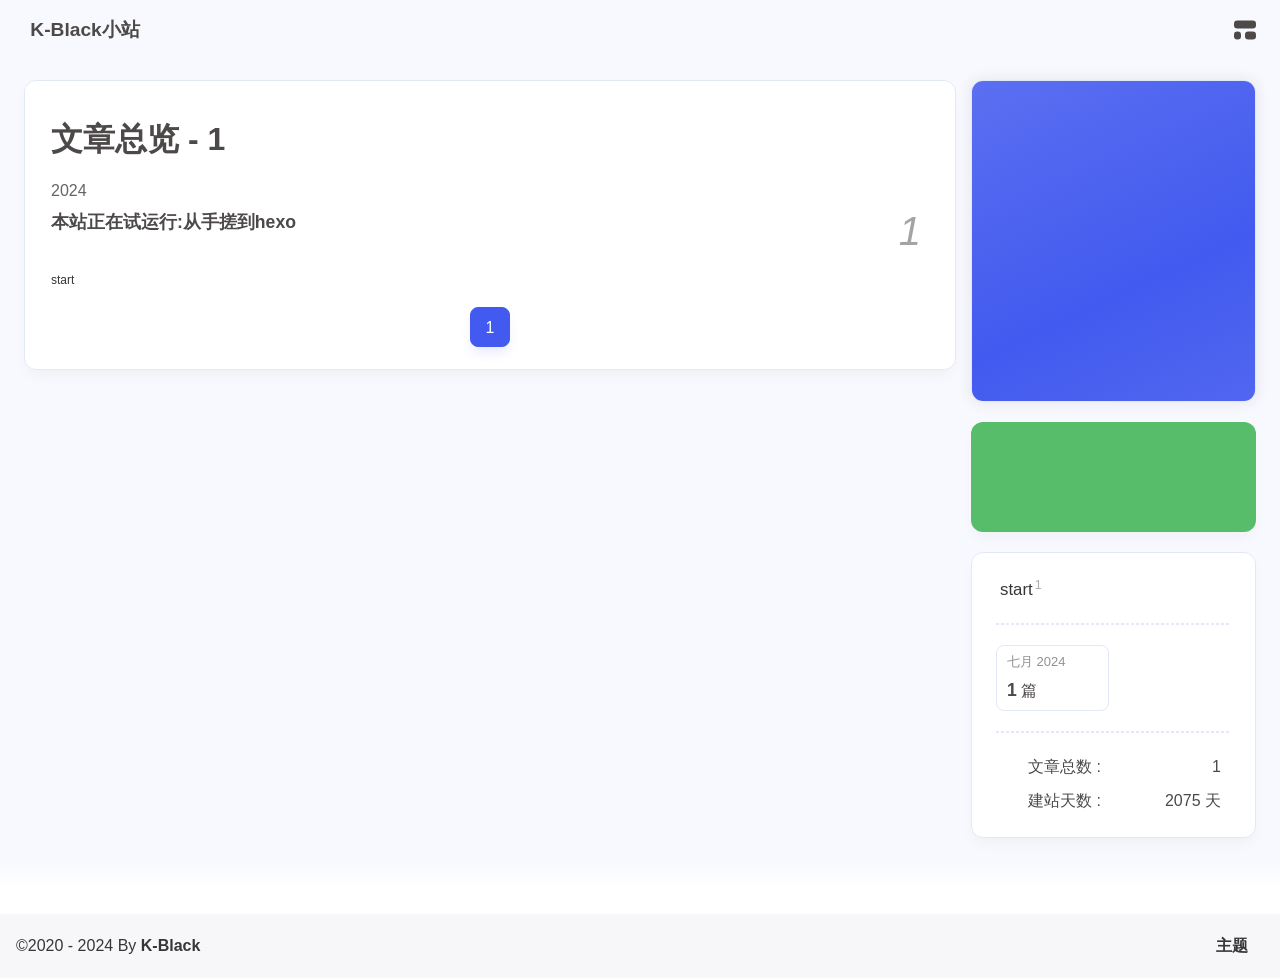
==== commit 51c71fd0: "Site updated: 2024-07-14 15:19:44" ====
--- a/archives/index.html
+++ b/archives/index.html
@@ -59,7 +59,7 @@
   isHome: false,
   isHighlightShrink: false,
   isToc: false,
-  postUpdate: '2024-07-14 14:18:02',
+  postUpdate: '2024-07-14 15:18:58',
   postMainColor: '',
 }</script><noscript><style type="text/css">
   #nav {
